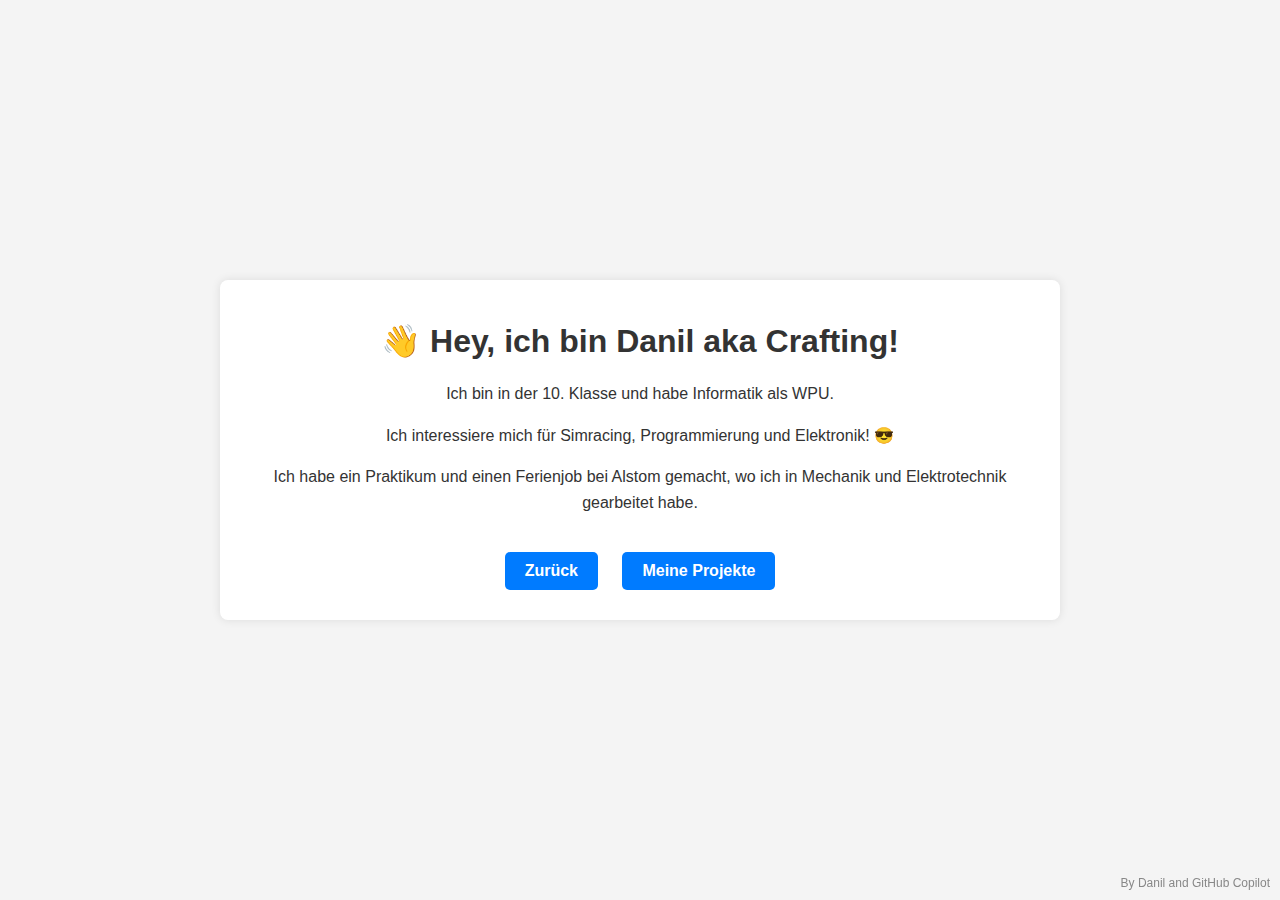
==== about.html @ f547a985 "Add files via upload" ====
<!DOCTYPE html>
<html lang="de">
<head>
    <meta charset="UTF-8">
    <meta name="viewport" content="width=device-width, initial-scale=1.0">
    <title>Über mich</title>
    <link rel="stylesheet" href="style.css">
 
    <style>
        body {
            background-color: #f4f4f4;
            color: #333;
            font-family: Arial, sans-serif;
            margin: 0;
            padding: 0;
        }
        .container {
            max-width: 800px;
            margin: 50px auto;
            padding: 20px;
            background-color: #fff;
            box-shadow: 0 0 10px rgba(0, 0, 0, 0.1);
            border-radius: 8px;
        }
        h1 {
            font-family: 'Dotty', sans-serif;
            color: #333;
        }
        p {
            line-height: 1.6;
        }
        .button {
            display: inline-block;
            margin-top: 20px;
            padding: 10px 20px;
            color: white;
            background: #007bff; /* Schicke blaue Farbe */
            border-radius: 5px;
            text-decoration: none;
            font-weight: bold;
            transition: background 0.3s, transform 0.3s, box-shadow 0.3s;
        }
        .button:hover {
            background: #0056b3; /* Dunkleres Blau beim Hover */
            transform: translateY(-3px);
            box-shadow: 0 4px 15px rgba(0, 204, 255, 0.7);
        }
        .button:active {
            transform: translateY(1px);
            box-shadow: 0 2px 10px rgba(0, 204, 255, 0.7);
        }
        .watermark {
            position: fixed;
            bottom: 10px;
            right: 10px;
            font-size: 12px;
            color: #888;
        }
    </style>
</head>
<body>
    <div class="container">
        <h1>👋 Hey, ich bin Danil aka Crafting!</h1>
        <p>Ich bin in der 10. Klasse und habe Informatik als WPU.</p>
        <p>Ich interessiere mich für Simracing, Programmierung und Elektronik! 😎</p>
        <p>Ich habe ein Praktikum und einen Ferienjob bei Alstom gemacht, wo ich in Mechanik und Elektrotechnik gearbeitet habe.</p>
        <a id="backBtn" href="index.html" class="button">Zurück</a>
        <a id="projectsBtn" href="projects.html" class="button">Meine Projekte</a>
    </div>
    <div class="watermark">By Danil and GitHub Copilot</div>
</body>
</html>
---- style.css ----
/* Allgemeines Styling */
body {
    color: white;
    text-align: center;
    height: 100vh;
    display: flex;
    flex-direction: column;
    justify-content: center;
    align-items: center;
    font-family: 'Press Start 2P', cursive; /* Pixel-like font */
    overflow: hidden;
}

/* Styling für Buttons */
button {
    background: #00ffcc;
    border: none;
    padding: 10px 20px;
    margin: 10px;
    font-size: 16px;
    cursor: pointer;
    border-radius: 5px;
    font-weight: bold;
    transition: 0.3s;
}

button:hover {
    background: #0080ff;
    color: white;
}

button:disabled {
    background: #ff0000;
    color: #ffffff;
}

button.angry {
    background: #ff0000;
    color: #ffffff;
    animation: shake 0.5s;
    animation-iteration-count: infinite;
}

@keyframes shake {
    0% { transform: translate(1px, 1px) rotate(0deg); }
    10% { transform: translate(-1px, -2px) rotate(-1deg); }
    20% { transform: translate(-3px, 0px) rotate(1deg); }
    30% { transform: translate(3px, 2px) rotate(0deg); }
    40% { transform: translate(1px, -1px) rotate(1deg); }
    50% { transform: translate(-1px, 2px) rotate(-1deg); }
    60% { transform: translate(-3px, 1px) rotate(0deg); }
    70% { transform: translate(3px, 1px) rotate(-1deg); }
    80% { transform: translate(-1px, -1px) rotate(1deg); }
    90% { transform: translate(1px, 2px) rotate(0deg); }
    100% { transform: translate(1px, -2px) rotate(-1deg); }
}

/* Styling für "Über mich" Button */
#aboutBtn:hover {
    background: #0080ff;
    color: white;
}

/* Über mich Seite */
.about-page {
    color: white;
    text-align: center;
    height: 100vh;
    display: flex;
    flex-direction: column;
    justify-content: center;
    align-items: center;
    font-family: Arial, sans-serif;
}

.container {
    background: rgba(0, 0, 0, 0.6);
    padding: 20px;
    border-radius: 15px;
    max-width: 500px;
}

.button {
    background: #00ffcc;
    border: none;
    padding: 10px 20px;
    margin: 10px;
    font-size: 16px;
    cursor: pointer;
    border-radius: 5px;
    font-weight: bold;
    transition: 0.3s;
}

.button:hover {
    background: #00ffff;
}
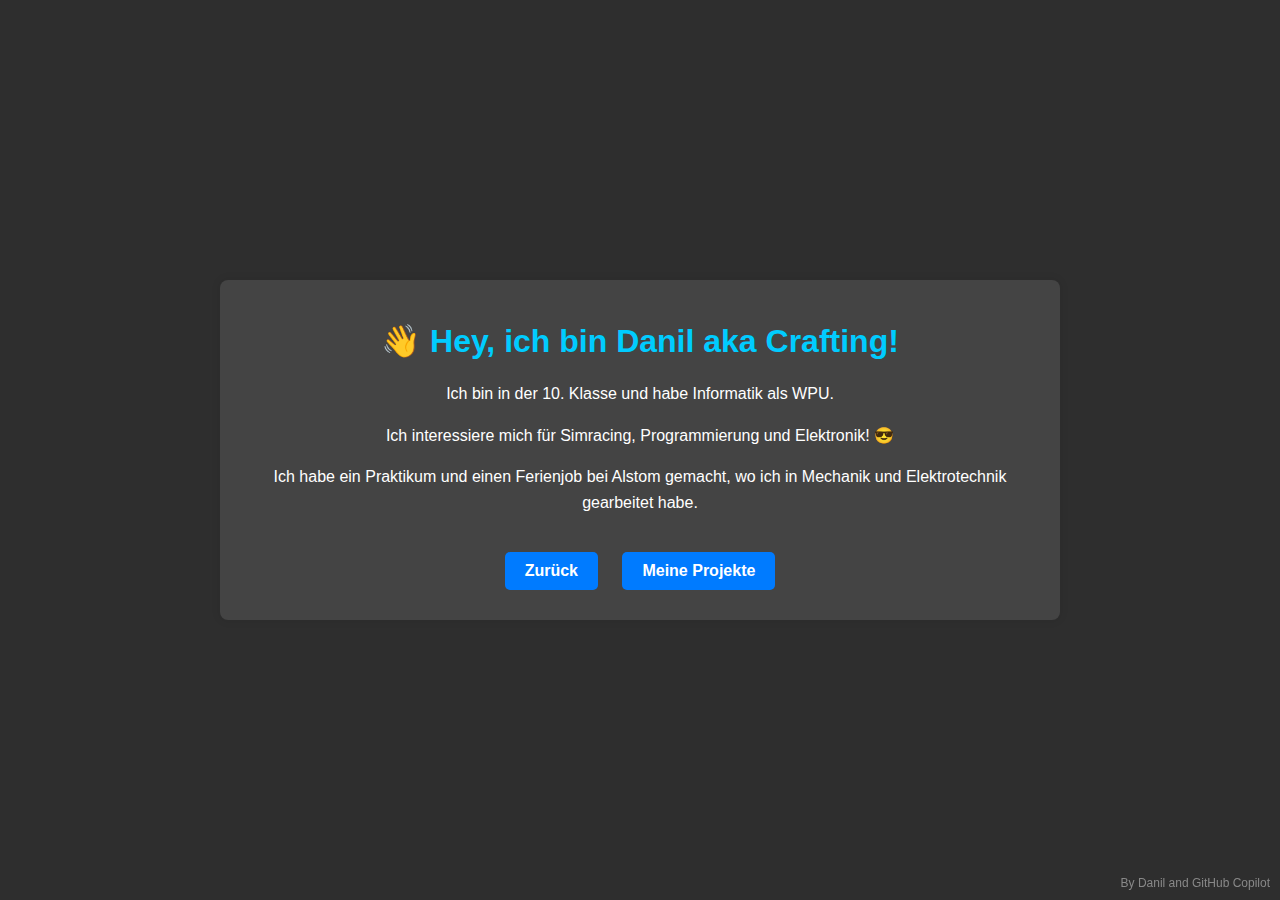
==== commit 66981351: "Add files via upload" ====
--- a/about.html
+++ b/about.html
@@ -5,11 +5,12 @@
     <meta name="viewport" content="width=device-width, initial-scale=1.0">
     <title>Über mich</title>
     <link rel="stylesheet" href="style.css">
+    <link rel="icon" href="src/icons/AboutMe.png" type="image/x-icon">
  
     <style>
         body {
-            background-color: #f4f4f4;
-            color: #333;
+            background-color: rgb(46, 46, 46);
+            color: white;
             font-family: Arial, sans-serif;
             margin: 0;
             padding: 0;
@@ -18,13 +19,13 @@
             max-width: 800px;
             margin: 50px auto;
             padding: 20px;
-            background-color: #fff;
+            background-color: rgb(68, 68, 68);
             box-shadow: 0 0 10px rgba(0, 0, 0, 0.1);
             border-radius: 8px;
         }
         h1 {
             font-family: 'Dotty', sans-serif;
-            color: #333;
+            color: rgb(0, 204, 255);
         }
         p {
             line-height: 1.6;
@@ -58,7 +59,7 @@
         }
     </style>
 </head>
-<body>
+<body class="dark-mode">
     <div class="container">
         <h1>👋 Hey, ich bin Danil aka Crafting!</h1>
         <p>Ich bin in der 10. Klasse und habe Informatik als WPU.</p>
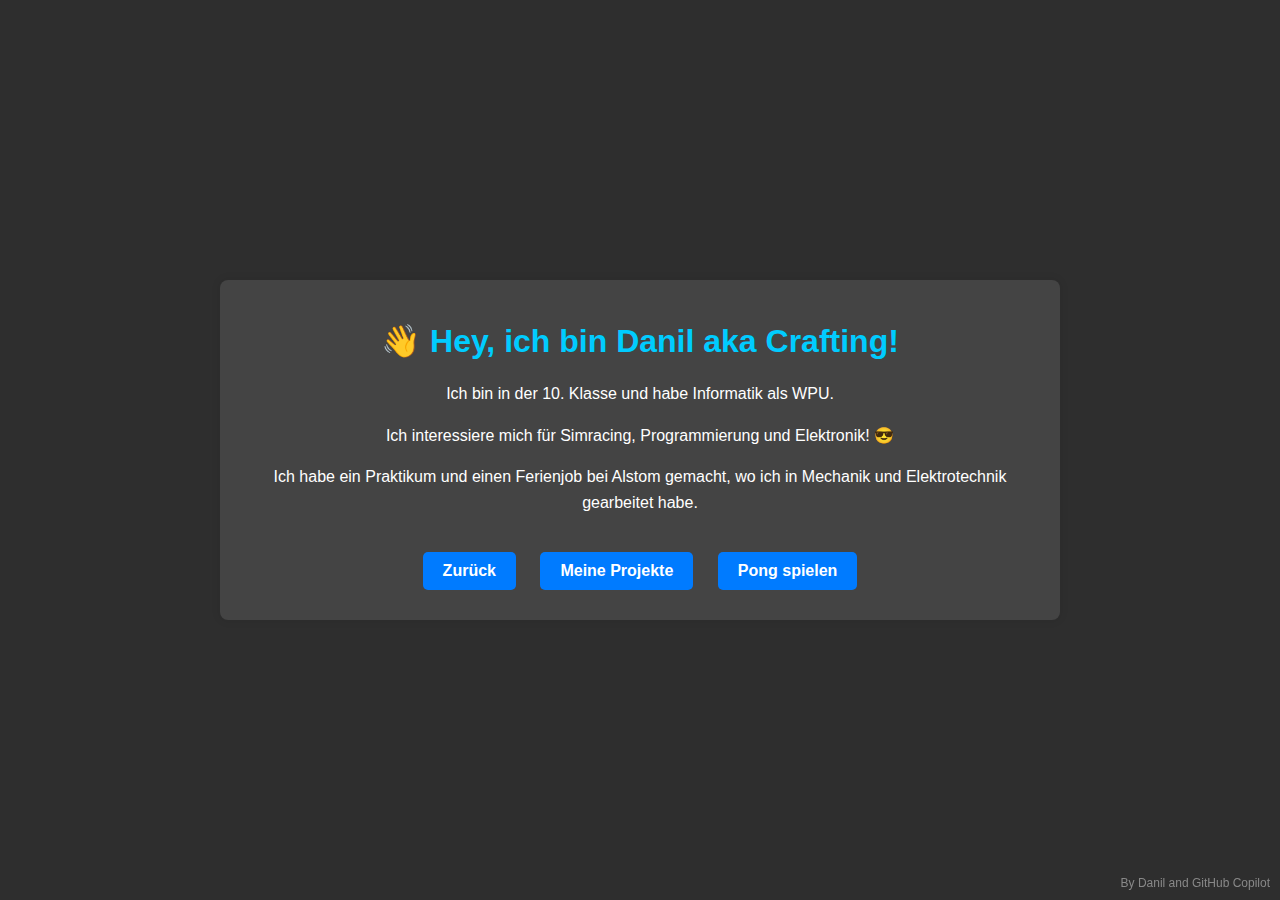
==== commit ab84e519: "Add files via upload" ====
--- a/about.html
+++ b/about.html
@@ -67,7 +67,14 @@
         <p>Ich habe ein Praktikum und einen Ferienjob bei Alstom gemacht, wo ich in Mechanik und Elektrotechnik gearbeitet habe.</p>
         <a id="backBtn" href="index.html" class="button">Zurück</a>
         <a id="projectsBtn" href="projects.html" class="button">Meine Projekte</a>
+        <a id="pongBtn" href="#" class="button" onclick="openPong()">Pong spielen</a>
     </div>
     <div class="watermark">By Danil and GitHub Copilot</div>
+
+    <script>
+        function openPong() {
+            window.open("pongGame.html", "Pong", "width=400,height=400");
+        }
+    </script>
 </body>
 </html>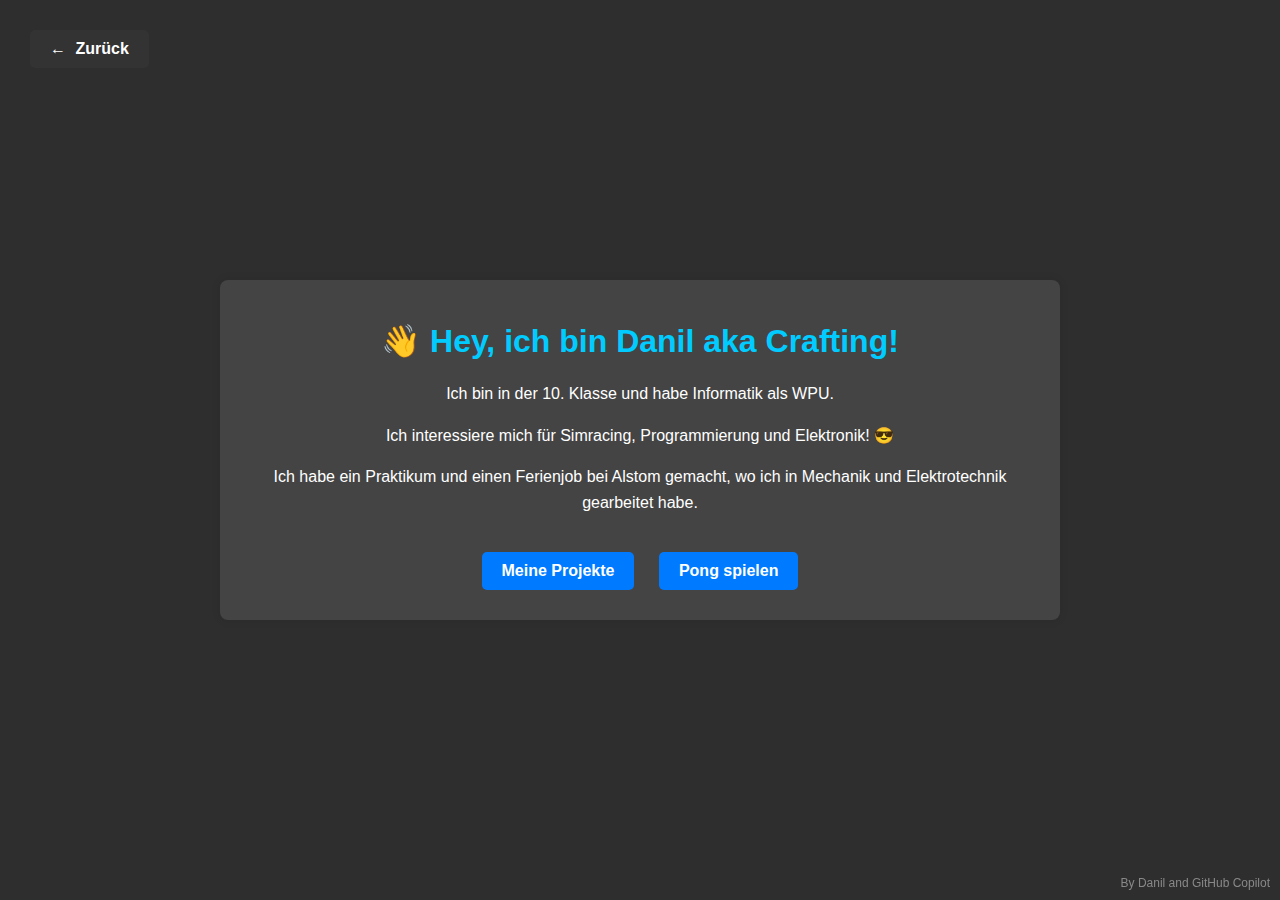
==== commit 192ec0e2: "Add files via upload" ====
--- a/about.html
+++ b/about.html
@@ -50,6 +50,31 @@
             transform: translateY(1px);
             box-shadow: 0 2px 10px rgba(0, 204, 255, 0.7);
         }
+        .back-button {
+            position: absolute;
+            top: 20px;
+            left: 20px;
+            padding: 10px 20px;
+            font-size: 1em;
+            color: #fff;
+            background-color: #333;
+            border: none;
+            cursor: pointer;
+            z-index: 1;
+            transition: transform 0.3s, background-color 0.3s;
+        }
+        .back-button:hover {
+            background-color: #555;
+            transform: scale(1.1) rotate(10deg);
+        }
+        .back-button:active {
+            background-color: #777;
+            transform: scale(0.9) rotate(-10deg);
+        }
+        .back-button::before {
+            content: '← ';
+            margin-right: 5px;
+        }
         .watermark {
             position: fixed;
             bottom: 10px;
@@ -60,12 +85,12 @@
     </style>
 </head>
 <body class="dark-mode">
+    <button class="back-button" onclick="history.back()">Zurück</button>
     <div class="container">
         <h1>👋 Hey, ich bin Danil aka Crafting!</h1>
         <p>Ich bin in der 10. Klasse und habe Informatik als WPU.</p>
         <p>Ich interessiere mich für Simracing, Programmierung und Elektronik! 😎</p>
         <p>Ich habe ein Praktikum und einen Ferienjob bei Alstom gemacht, wo ich in Mechanik und Elektrotechnik gearbeitet habe.</p>
-        <a id="backBtn" href="index.html" class="button">Zurück</a>
         <a id="projectsBtn" href="projects.html" class="button">Meine Projekte</a>
         <a id="pongBtn" href="#" class="button" onclick="openPong()">Pong spielen</a>
     </div>
--- a/style.css
+++ b/style.css
@@ -9,6 +9,9 @@
     align-items: center;
     font-family: 'Press Start 2P', cursive; /* Pixel-like font */
     overflow: hidden;
+    background-color: rgb(46, 46, 46);
+    margin: 0;
+    padding: 0;
 }
 
 /* Styling für Buttons */
@@ -77,7 +80,11 @@
     background: rgba(0, 0, 0, 0.6);
     padding: 20px;
     border-radius: 15px;
-    max-width: 500px;
+    max-width: 800px;
+    margin: 50px auto;
+    background-color: rgb(68, 68, 68);
+    box-shadow: 0 0 10px rgba(0, 0, 0, 0.1);
+    border-radius: 8px;
 }
 
 .button {
@@ -94,4 +101,17 @@
 
 .button:hover {
     background: #00ffff;
+}
+
+h1 {
+    font-family: 'Dotty', sans-serif;
+    color: rgb(0, 204, 255);
+}
+
+.step img {
+    width: 100%;
+}
+
+.hidden {
+    display: none;
 }